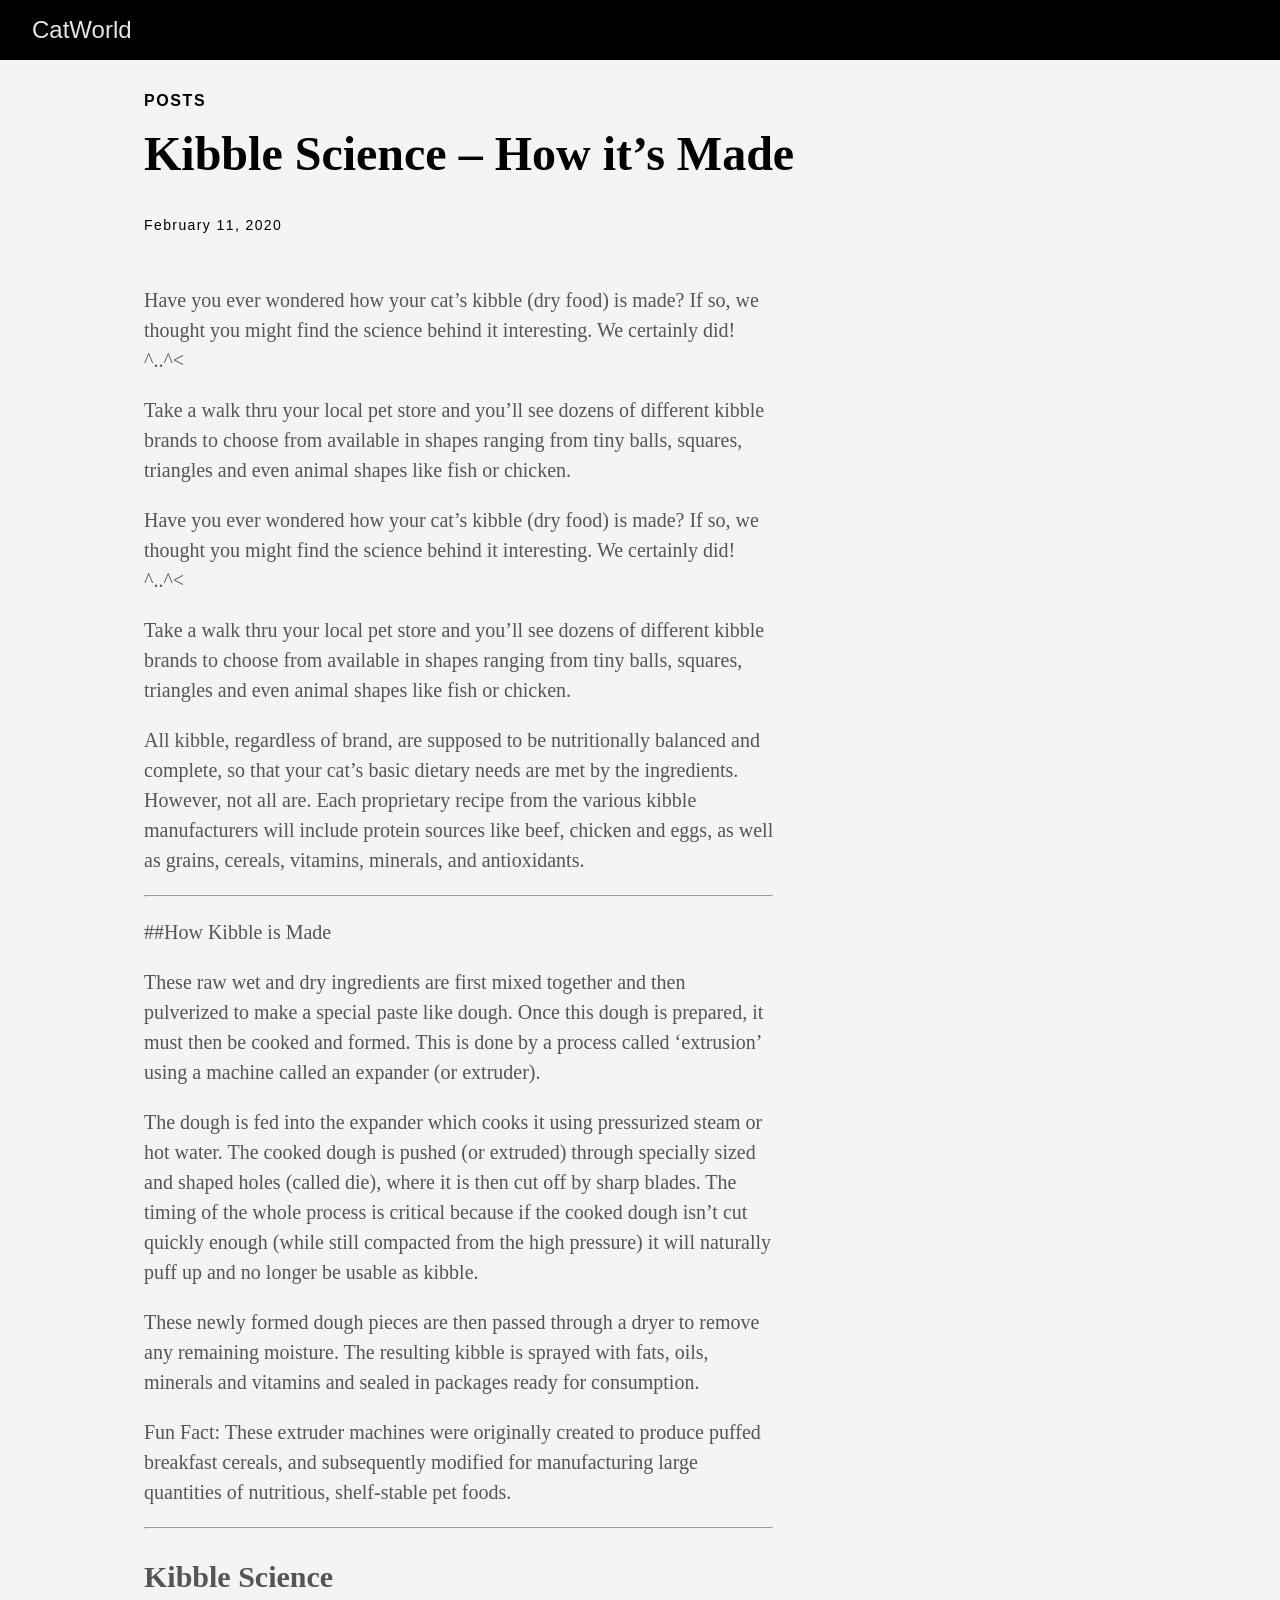
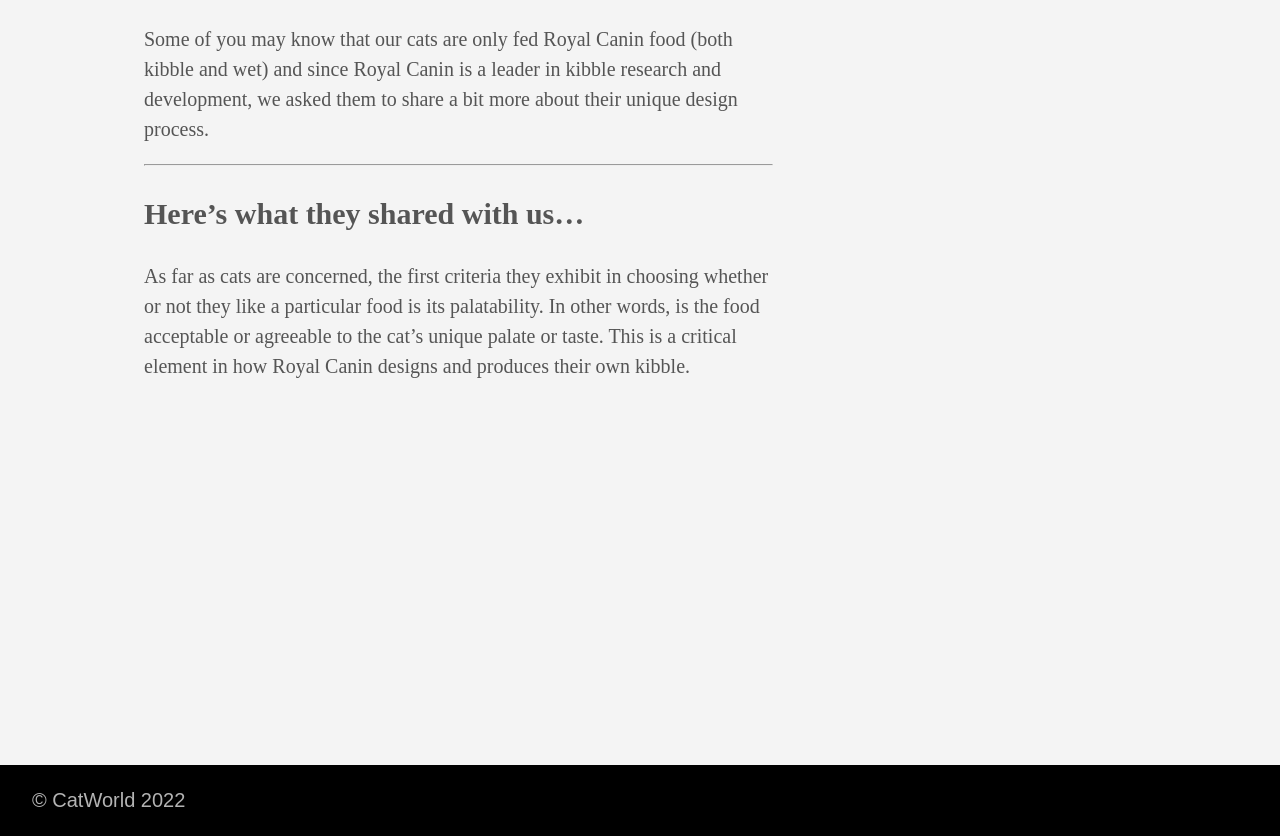
==== posts/kibble-science-how-its-made/index.html @ ebddac11 "deploy: mrtejas99/hugo_blog@9f7f70852e1cbc2ed9557346825083e220e99dbc" ====
<!doctype html><html lang=en-us><head><meta charset=utf-8><meta http-equiv=x-ua-compatible content="IE=edge,chrome=1"><title>Kibble Science – How it’s Made | CatWorld</title><meta name=viewport content="width=device-width,minimum-scale=1"><meta name=description content="Have you ever wondered how your cat’s kibble (dry food) is made? If so, we thought you might find the science behind it interesting. We certainly did! ^..^<
Take a walk thru your local pet store and you’ll see dozens of different kibble brands to choose from available in shapes ranging from tiny balls, squares, triangles and even animal shapes like fish or chicken.
Have you ever wondered how your cat’s kibble (dry food) is made?"><meta name=generator content="Hugo 0.103.0"><meta name=robots content="noindex, nofollow"><link rel=stylesheet href=/ananke/css/main.min.css><meta property="og:title" content="Kibble Science – How it’s Made"><meta property="og:description" content="Have you ever wondered how your cat’s kibble (dry food) is made? If so, we thought you might find the science behind it interesting. We certainly did! ^..^<
Take a walk thru your local pet store and you’ll see dozens of different kibble brands to choose from available in shapes ranging from tiny balls, squares, triangles and even animal shapes like fish or chicken.
Have you ever wondered how your cat’s kibble (dry food) is made?"><meta property="og:type" content="article"><meta property="og:url" content="http://mrtejas99.github.com/posts/kibble-science-how-its-made/"><meta property="article:section" content="posts"><meta property="article:published_time" content="2020-02-11T16:09:16+01:00"><meta property="article:modified_time" content="2020-02-11T16:09:16+01:00"><meta itemprop=name content="Kibble Science – How it’s Made"><meta itemprop=description content="Have you ever wondered how your cat’s kibble (dry food) is made? If so, we thought you might find the science behind it interesting. We certainly did! ^..^<
Take a walk thru your local pet store and you’ll see dozens of different kibble brands to choose from available in shapes ranging from tiny balls, squares, triangles and even animal shapes like fish or chicken.
Have you ever wondered how your cat’s kibble (dry food) is made?"><meta itemprop=datePublished content="2020-02-11T16:09:16+01:00"><meta itemprop=dateModified content="2020-02-11T16:09:16+01:00"><meta itemprop=wordCount content="476"><meta itemprop=keywords content><meta name=twitter:card content="summary"><meta name=twitter:title content="Kibble Science – How it’s Made"><meta name=twitter:description content="Have you ever wondered how your cat’s kibble (dry food) is made? If so, we thought you might find the science behind it interesting. We certainly did! ^..^<
Take a walk thru your local pet store and you’ll see dozens of different kibble brands to choose from available in shapes ranging from tiny balls, squares, triangles and even animal shapes like fish or chicken.
Have you ever wondered how your cat’s kibble (dry food) is made?"></head><body class="ma0 avenir bg-near-white"><header><div class=bg-black><nav class="pv3 ph3 ph4-ns" role=navigation><div class="flex-l justify-between items-center center"><a href=/ class="f3 fw2 hover-white no-underline white-90 dib">CatWorld</a><div class="flex-l items-center"><div class=ananke-socials></div></div></div></nav></div></header><main class=pb7 role=main><article class="flex-l flex-wrap justify-between mw8 center ph3"><header class="mt4 w-100"><aside class="instapaper_ignoref b helvetica tracked">POSTS</aside><div id=sharing class="mt3 ananke-socials"></div><h1 class="f1 athelas mt3 mb1">Kibble Science – How it’s Made</h1><time class="f6 mv4 dib tracked" datetime=2020-02-11T16:09:16+01:00>February 11, 2020</time></header><div class="nested-copy-line-height lh-copy serif f4 nested-links mid-gray pr4-l w-two-thirds-l"><p>Have you ever wondered how your cat’s kibble (dry food) is made? If so, we thought you might find the science behind it interesting. We certainly did! ^..^&lt;</p><p>Take a walk thru your local pet store and you’ll see dozens of different kibble brands to choose from available in shapes ranging from tiny balls, squares, triangles and even animal shapes like fish or chicken.</p><p>Have you ever wondered how your cat’s kibble (dry food) is made? If so, we thought you might find the science behind it interesting. We certainly did! ^..^&lt;</p><p>Take a walk thru your local pet store and you’ll see dozens of different kibble brands to choose from available in shapes ranging from tiny balls, squares, triangles and even animal shapes like fish or chicken.</p><p>All kibble, regardless of brand, are supposed to be nutritionally balanced and complete, so that your cat’s basic dietary needs are met by the ingredients. However, not all are. Each proprietary recipe from the various kibble manufacturers will include protein sources like beef, chicken and eggs, as well as grains, cereals, vitamins, minerals, and antioxidants.</p><hr><p>##How Kibble is Made</p><p>These raw wet and dry ingredients are first mixed together and then pulverized to make a special paste like dough. Once this dough is prepared, it must then be cooked and formed. This is done by a process called ‘extrusion’ using a machine called an expander (or extruder).</p><p>The dough is fed into the expander which cooks it using pressurized steam or hot water. The cooked dough is pushed (or extruded) through specially sized and shaped holes (called die), where it is then cut off by sharp blades. The timing of the whole process is critical because if the cooked dough isn’t cut quickly enough (while still compacted from the high pressure) it will naturally puff up and no longer be usable as kibble.</p><p>These newly formed dough pieces are then passed through a dryer to remove any remaining moisture. The resulting kibble is sprayed with fats, oils, minerals and vitamins and sealed in packages ready for consumption.</p><p>Fun Fact: These extruder machines were originally created to produce puffed breakfast cereals, and subsequently modified for manufacturing large quantities of nutritious, shelf-stable pet foods.</p><hr><h2 id=kibble-science>Kibble Science</h2><p>Some of you may know that our cats are only fed Royal Canin food (both kibble and wet) and since Royal Canin is a leader in kibble research and development, we asked them to share a bit more about their unique design process.</p><hr><h2 id=heres-what-they-shared-with-us>Here’s what they shared with us…</h2><p>As far as cats are concerned, the first criteria they exhibit in choosing whether or not they like a particular food is its palatability. In other words, is the food acceptable or agreeable to the cat’s unique palate or taste. This is a critical element in how Royal Canin designs and produces their own kibble.</p><ul class=pa0></ul><div class="mt6 instapaper_ignoref"></div></div><aside class="w-30-l mt6-l"></aside></article></main><footer class="bg-black bottom-0 w-100 pa3" role=contentinfo><div class="flex justify-between"><a class="f4 fw4 hover-white no-underline white-70 dn dib-ns pv2 ph3" href=http://mrtejas99.github.com/>&copy; CatWorld 2022</a><div><div class=ananke-socials></div></div></div></footer></body></html>
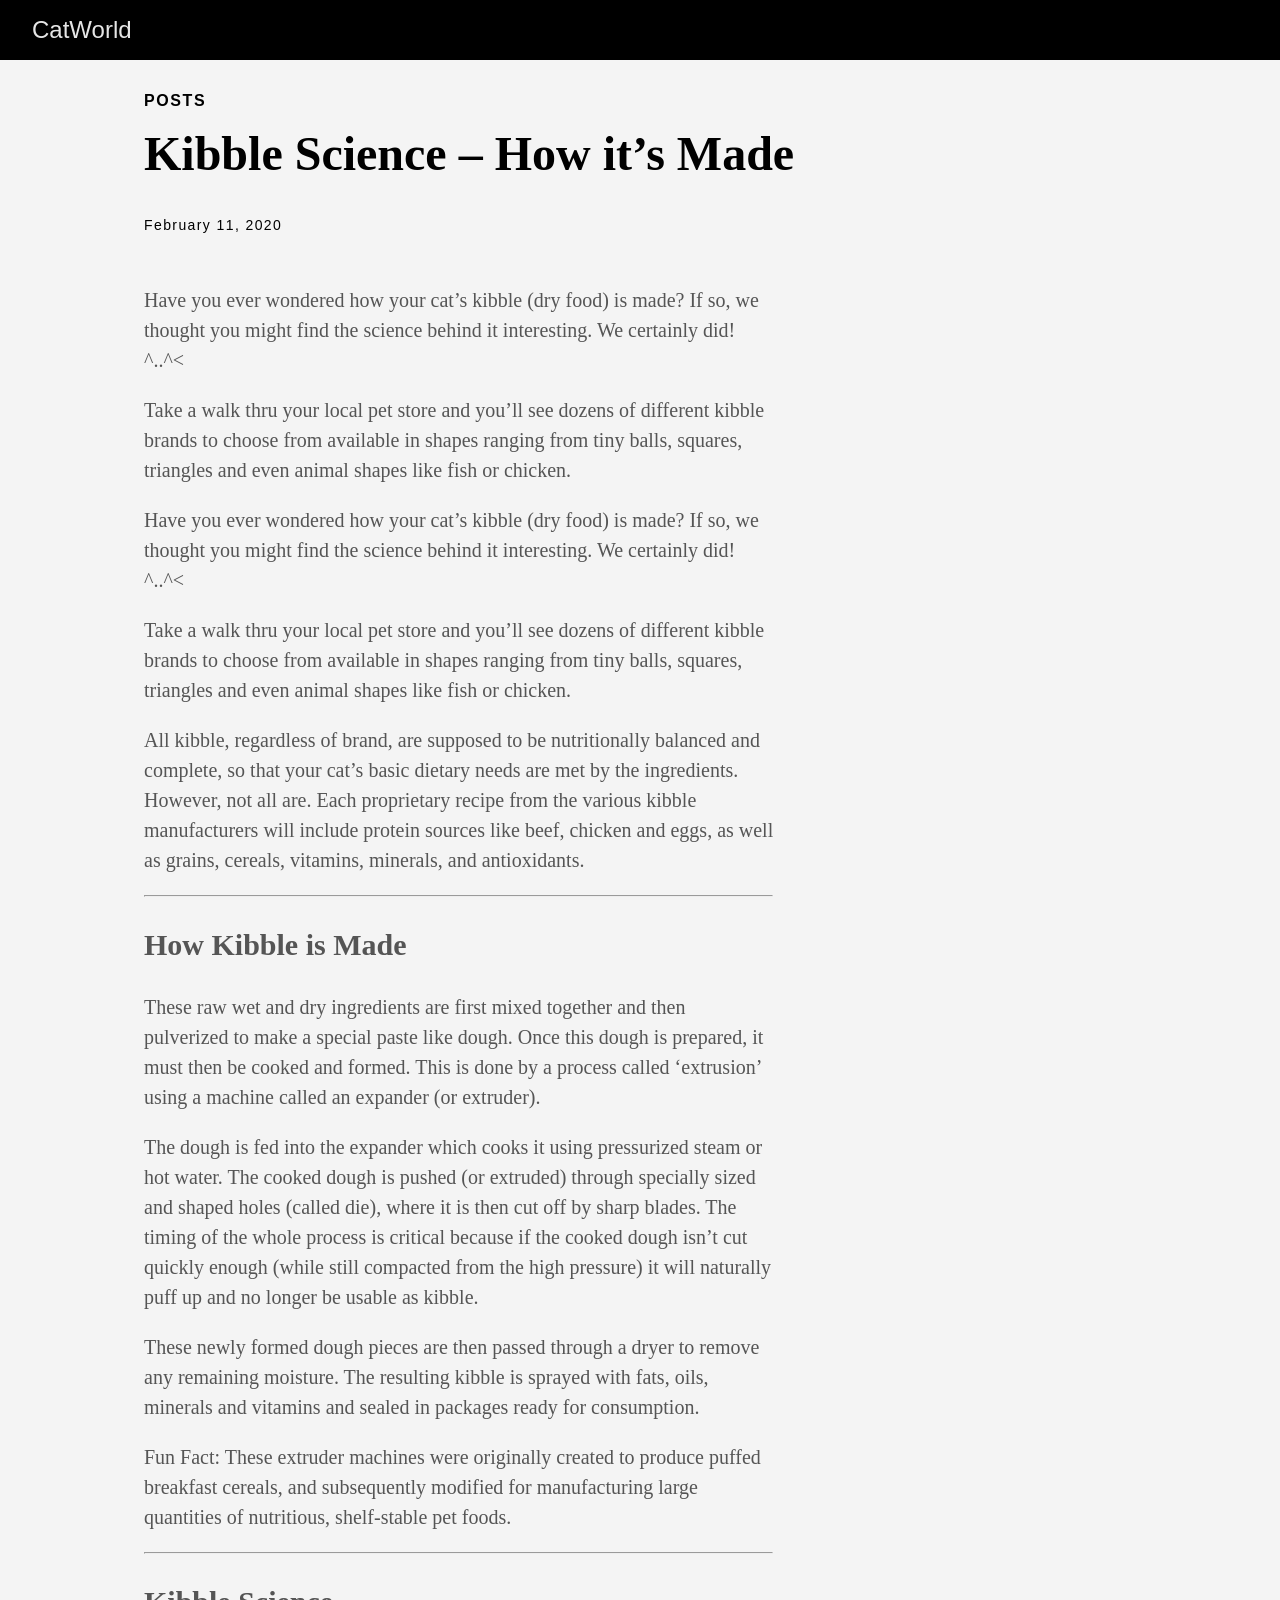
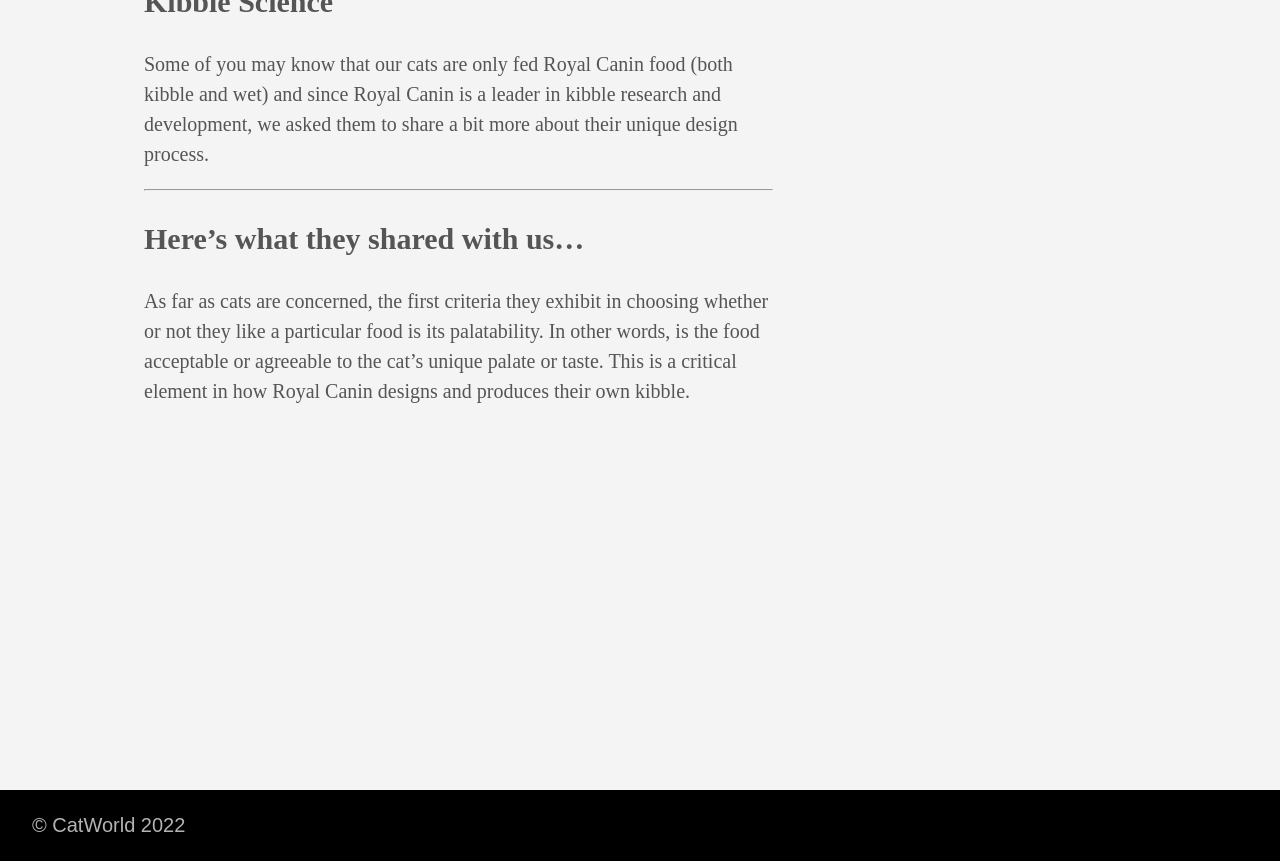
==== commit 07a386ed: "deploy: mrtejas99/hugo_blog@f0dd0a8760ef49741124ff16357145202bd9abe5" ====
--- a/posts/kibble-science-how-its-made/index.html
+++ b/posts/kibble-science-how-its-made/index.html
@@ -6,4 +6,4 @@
 Take a walk thru your local pet store and you’ll see dozens of different kibble brands to choose from available in shapes ranging from tiny balls, squares, triangles and even animal shapes like fish or chicken.
 Have you ever wondered how your cat’s kibble (dry food) is made?"><meta itemprop=datePublished content="2020-02-11T16:09:16+01:00"><meta itemprop=dateModified content="2020-02-11T16:09:16+01:00"><meta itemprop=wordCount content="476"><meta itemprop=keywords content><meta name=twitter:card content="summary"><meta name=twitter:title content="Kibble Science – How it’s Made"><meta name=twitter:description content="Have you ever wondered how your cat’s kibble (dry food) is made? If so, we thought you might find the science behind it interesting. We certainly did! ^..^<
 Take a walk thru your local pet store and you’ll see dozens of different kibble brands to choose from available in shapes ranging from tiny balls, squares, triangles and even animal shapes like fish or chicken.
-Have you ever wondered how your cat’s kibble (dry food) is made?"></head><body class="ma0 avenir bg-near-white"><header><div class=bg-black><nav class="pv3 ph3 ph4-ns" role=navigation><div class="flex-l justify-between items-center center"><a href=/ class="f3 fw2 hover-white no-underline white-90 dib">CatWorld</a><div class="flex-l items-center"><div class=ananke-socials></div></div></div></nav></div></header><main class=pb7 role=main><article class="flex-l flex-wrap justify-between mw8 center ph3"><header class="mt4 w-100"><aside class="instapaper_ignoref b helvetica tracked">POSTS</aside><div id=sharing class="mt3 ananke-socials"></div><h1 class="f1 athelas mt3 mb1">Kibble Science – How it’s Made</h1><time class="f6 mv4 dib tracked" datetime=2020-02-11T16:09:16+01:00>February 11, 2020</time></header><div class="nested-copy-line-height lh-copy serif f4 nested-links mid-gray pr4-l w-two-thirds-l"><p>Have you ever wondered how your cat’s kibble (dry food) is made? If so, we thought you might find the science behind it interesting. We certainly did! ^..^&lt;</p><p>Take a walk thru your local pet store and you’ll see dozens of different kibble brands to choose from available in shapes ranging from tiny balls, squares, triangles and even animal shapes like fish or chicken.</p><p>Have you ever wondered how your cat’s kibble (dry food) is made? If so, we thought you might find the science behind it interesting. We certainly did! ^..^&lt;</p><p>Take a walk thru your local pet store and you’ll see dozens of different kibble brands to choose from available in shapes ranging from tiny balls, squares, triangles and even animal shapes like fish or chicken.</p><p>All kibble, regardless of brand, are supposed to be nutritionally balanced and complete, so that your cat’s basic dietary needs are met by the ingredients. However, not all are. Each proprietary recipe from the various kibble manufacturers will include protein sources like beef, chicken and eggs, as well as grains, cereals, vitamins, minerals, and antioxidants.</p><hr><p>##How Kibble is Made</p><p>These raw wet and dry ingredients are first mixed together and then pulverized to make a special paste like dough. Once this dough is prepared, it must then be cooked and formed. This is done by a process called ‘extrusion’ using a machine called an expander (or extruder).</p><p>The dough is fed into the expander which cooks it using pressurized steam or hot water. The cooked dough is pushed (or extruded) through specially sized and shaped holes (called die), where it is then cut off by sharp blades. The timing of the whole process is critical because if the cooked dough isn’t cut quickly enough (while still compacted from the high pressure) it will naturally puff up and no longer be usable as kibble.</p><p>These newly formed dough pieces are then passed through a dryer to remove any remaining moisture. The resulting kibble is sprayed with fats, oils, minerals and vitamins and sealed in packages ready for consumption.</p><p>Fun Fact: These extruder machines were originally created to produce puffed breakfast cereals, and subsequently modified for manufacturing large quantities of nutritious, shelf-stable pet foods.</p><hr><h2 id=kibble-science>Kibble Science</h2><p>Some of you may know that our cats are only fed Royal Canin food (both kibble and wet) and since Royal Canin is a leader in kibble research and development, we asked them to share a bit more about their unique design process.</p><hr><h2 id=heres-what-they-shared-with-us>Here’s what they shared with us…</h2><p>As far as cats are concerned, the first criteria they exhibit in choosing whether or not they like a particular food is its palatability. In other words, is the food acceptable or agreeable to the cat’s unique palate or taste. This is a critical element in how Royal Canin designs and produces their own kibble.</p><ul class=pa0></ul><div class="mt6 instapaper_ignoref"></div></div><aside class="w-30-l mt6-l"></aside></article></main><footer class="bg-black bottom-0 w-100 pa3" role=contentinfo><div class="flex justify-between"><a class="f4 fw4 hover-white no-underline white-70 dn dib-ns pv2 ph3" href=http://mrtejas99.github.com/>&copy; CatWorld 2022</a><div><div class=ananke-socials></div></div></div></footer></body></html>+Have you ever wondered how your cat’s kibble (dry food) is made?"></head><body class="ma0 avenir bg-near-white"><header><div class=bg-black><nav class="pv3 ph3 ph4-ns" role=navigation><div class="flex-l justify-between items-center center"><a href=/ class="f3 fw2 hover-white no-underline white-90 dib">CatWorld</a><div class="flex-l items-center"><div class=ananke-socials></div></div></div></nav></div></header><main class=pb7 role=main><article class="flex-l flex-wrap justify-between mw8 center ph3"><header class="mt4 w-100"><aside class="instapaper_ignoref b helvetica tracked">POSTS</aside><div id=sharing class="mt3 ananke-socials"></div><h1 class="f1 athelas mt3 mb1">Kibble Science – How it’s Made</h1><time class="f6 mv4 dib tracked" datetime=2020-02-11T16:09:16+01:00>February 11, 2020</time></header><div class="nested-copy-line-height lh-copy serif f4 nested-links mid-gray pr4-l w-two-thirds-l"><p>Have you ever wondered how your cat’s kibble (dry food) is made? If so, we thought you might find the science behind it interesting. We certainly did! ^..^&lt;</p><p>Take a walk thru your local pet store and you’ll see dozens of different kibble brands to choose from available in shapes ranging from tiny balls, squares, triangles and even animal shapes like fish or chicken.</p><p>Have you ever wondered how your cat’s kibble (dry food) is made? If so, we thought you might find the science behind it interesting. We certainly did! ^..^&lt;</p><p>Take a walk thru your local pet store and you’ll see dozens of different kibble brands to choose from available in shapes ranging from tiny balls, squares, triangles and even animal shapes like fish or chicken.</p><p>All kibble, regardless of brand, are supposed to be nutritionally balanced and complete, so that your cat’s basic dietary needs are met by the ingredients. However, not all are. Each proprietary recipe from the various kibble manufacturers will include protein sources like beef, chicken and eggs, as well as grains, cereals, vitamins, minerals, and antioxidants.</p><hr><h2 id=how-kibble-is-made>How Kibble is Made</h2><p>These raw wet and dry ingredients are first mixed together and then pulverized to make a special paste like dough. Once this dough is prepared, it must then be cooked and formed. This is done by a process called ‘extrusion’ using a machine called an expander (or extruder).</p><p>The dough is fed into the expander which cooks it using pressurized steam or hot water. The cooked dough is pushed (or extruded) through specially sized and shaped holes (called die), where it is then cut off by sharp blades. The timing of the whole process is critical because if the cooked dough isn’t cut quickly enough (while still compacted from the high pressure) it will naturally puff up and no longer be usable as kibble.</p><p>These newly formed dough pieces are then passed through a dryer to remove any remaining moisture. The resulting kibble is sprayed with fats, oils, minerals and vitamins and sealed in packages ready for consumption.</p><p>Fun Fact: These extruder machines were originally created to produce puffed breakfast cereals, and subsequently modified for manufacturing large quantities of nutritious, shelf-stable pet foods.</p><hr><h2 id=kibble-science>Kibble Science</h2><p>Some of you may know that our cats are only fed Royal Canin food (both kibble and wet) and since Royal Canin is a leader in kibble research and development, we asked them to share a bit more about their unique design process.</p><hr><h2 id=heres-what-they-shared-with-us>Here’s what they shared with us…</h2><p>As far as cats are concerned, the first criteria they exhibit in choosing whether or not they like a particular food is its palatability. In other words, is the food acceptable or agreeable to the cat’s unique palate or taste. This is a critical element in how Royal Canin designs and produces their own kibble.</p><ul class=pa0></ul><div class="mt6 instapaper_ignoref"></div></div><aside class="w-30-l mt6-l"></aside></article></main><footer class="bg-black bottom-0 w-100 pa3" role=contentinfo><div class="flex justify-between"><a class="f4 fw4 hover-white no-underline white-70 dn dib-ns pv2 ph3" href=http://mrtejas99.github.com/>&copy; CatWorld 2022</a><div><div class=ananke-socials></div></div></div></footer></body></html>
